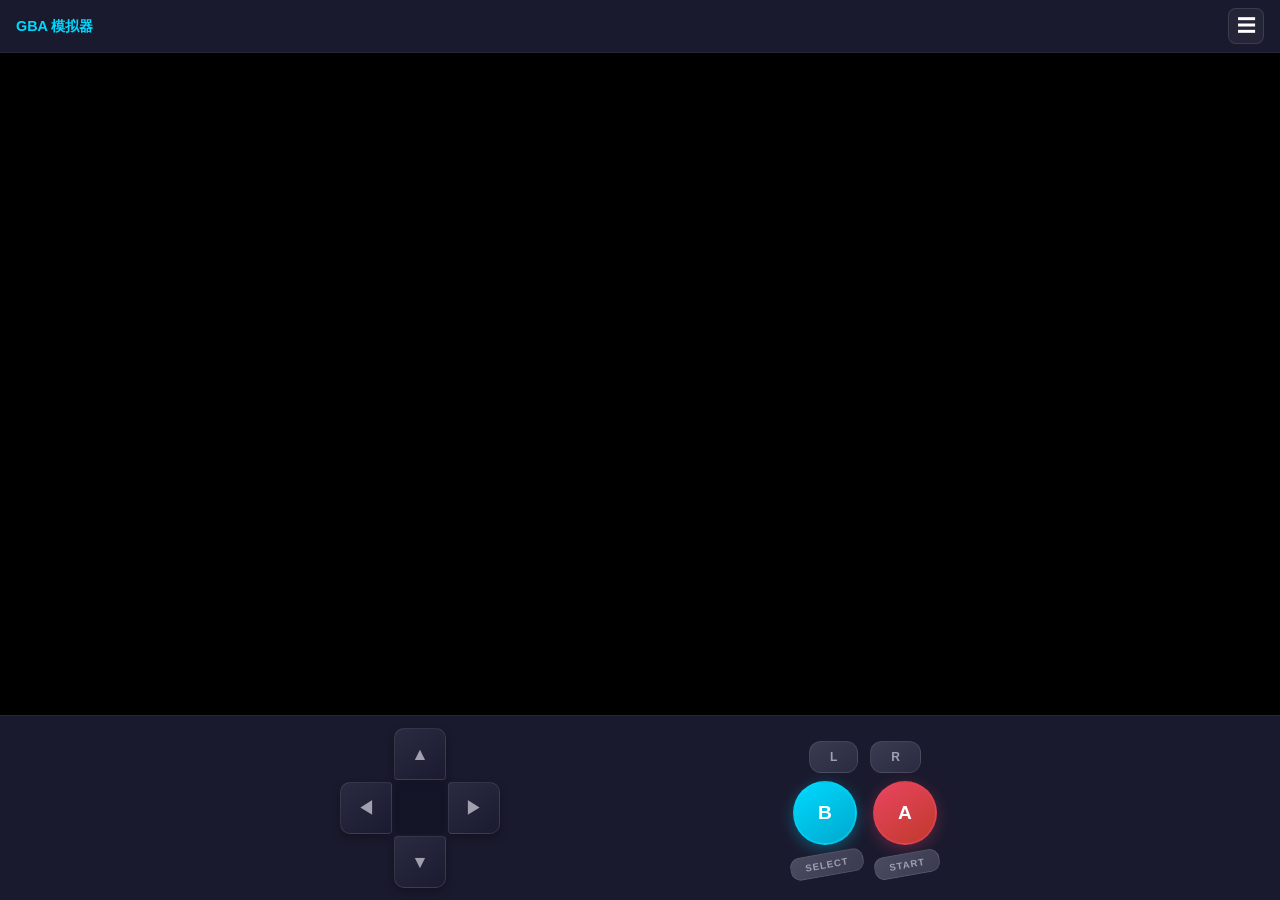
==== mobile.html @ 6353c6b6 "Switch to latest CDN to fix 502 error" ====
<!DOCTYPE html>
<html lang="zh-CN">
<head>
    <meta charset="UTF-8">
    <meta name="viewport" content="width=device-width, initial-scale=1.0, maximum-scale=1.0, user-scalable=no">
    <meta name="apple-mobile-web-app-capable" content="yes">
    <meta name="mobile-web-app-capable" content="yes">
    <meta name="theme-color" content="#0d0d1a">
    <title>GBA 模拟器 - 移动版</title>
    <style>
        * {
            margin: 0;
            padding: 0;
            box-sizing: border-box;
            -webkit-tap-highlight-color: transparent;
            touch-action: manipulation;
        }

        :root {
            --bg-primary: #0d0d1a;
            --bg-secondary: #1a1a2e;
            --accent-success: #00d9ff;
            --accent-danger: #e94560;
            --text-primary: #ffffff;
            --text-secondary: #a0a0b0;
        }

        html, body {
            width: 100%;
            height: 100%;
            overflow: hidden;
            background: var(--bg-primary);
            font-family: -apple-system, BlinkMacSystemFont, 'Segoe UI', Roboto, sans-serif;
        }

        .app-container {
            width: 100%;
            height: 100%;
            display: flex;
            flex-direction: column;
        }

        .status-bar {
            display: flex;
            justify-content: space-between;
            align-items: center;
            padding: 8px 16px;
            background: var(--bg-secondary);
            border-bottom: 1px solid rgba(255,255,255,0.05);
            flex-shrink: 0;
        }

        .status-bar .title {
            font-size: 0.9rem;
            font-weight: 600;
            color: var(--accent-success);
        }

        .menu-btn {
            width: 36px;
            height: 36px;
            background: rgba(255,255,255,0.05);
            border: 1px solid rgba(255,255,255,0.1);
            border-radius: 8px;
            color: var(--text-primary);
            font-size: 1.2rem;
            cursor: pointer;
            display: flex;
            align-items: center;
            justify-content: center;
        }

        .game-area {
            flex: 1;
            background: #000;
            position: relative;
            display: flex;
            align-items: center;
            justify-content: center;
            overflow: hidden;
        }

        #game {
            width: 100%;
            height: 100%;
        }

        .controls-area {
            background: var(--bg-secondary);
            padding: 12px 16px 20px;
            border-top: 1px solid rgba(255,255,255,0.05);
            flex-shrink: 0;
        }

        .controls-main {
            display: flex;
            justify-content: space-between;
            align-items: center;
            max-width: 600px;
            margin: 0 auto;
        }

        .dpad {
            position: relative;
            width: 140px;
            height: 140px;
        }

        .dpad-btn {
            position: absolute;
            background: linear-gradient(145deg, #2a2a40, #1a1a30);
            border: 1px solid rgba(255,255,255,0.1);
            color: var(--text-secondary);
            display: flex;
            align-items: center;
            justify-content: center;
            font-size: 1.1rem;
            cursor: pointer;
            user-select: none;
            box-shadow: 0 4px 8px rgba(0,0,0,0.3);
            transition: all 0.08s;
        }

        .dpad-btn:active, .dpad-btn.pressed {
            background: linear-gradient(145deg, #1a1a30, #2a2a40);
            transform: scale(0.95);
            box-shadow: inset 0 2px 4px rgba(0,0,0,0.4);
            color: var(--accent-success);
            border-color: var(--accent-success);
        }

        .dpad-up { top: 0; left: 46px; width: 48px; height: 44px; border-radius: 10px 10px 4px 4px; }
        .dpad-down { bottom: 0; left: 46px; width: 48px; height: 44px; border-radius: 4px 4px 10px 10px; }
        .dpad-left { top: 46px; left: 0; width: 44px; height: 48px; border-radius: 10px 4px 4px 10px; }
        .dpad-right { top: 46px; right: 0; width: 44px; height: 48px; border-radius: 4px 10px 10px 4px; }
        .dpad-center {
            position: absolute;
            top: 46px;
            left: 46px;
            width: 48px;
            height: 48px;
            background: rgba(20, 20, 40, 0.9);
            border-radius: 6px;
            pointer-events: none;
        }

        .action-area {
            display: flex;
            flex-direction: column;
            gap: 8px;
            align-items: center;
        }

        .shoulder-row { display: flex; gap: 12px; }

        .shoulder-btn {
            padding: 6px 20px;
            background: linear-gradient(145deg, #3a3a50, #2a2a40);
            border: 1px solid rgba(255,255,255,0.1);
            border-radius: 12px;
            color: var(--text-secondary);
            font-size: 0.75rem;
            font-weight: 600;
            min-height: 32px;
            cursor: pointer;
            transition: all 0.08s;
        }

        .shoulder-btn:active, .shoulder-btn.pressed {
            background: linear-gradient(145deg, #2a2a40, #3a3a50);
            transform: scale(0.95);
            color: var(--accent-success);
            border-color: var(--accent-success);
        }

        .main-actions { display: flex; gap: 16px; align-items: center; }

        .action-btn {
            width: 56px;
            height: 56px;
            border-radius: 50%;
            border: 2px solid;
            font-size: 1.2rem;
            font-weight: 700;
            color: #fff;
            display: flex;
            align-items: center;
            justify-content: center;
            cursor: pointer;
            transition: all 0.08s;
            user-select: none;
        }

        .action-btn:active, .action-btn.pressed { transform: scale(0.92); }

        .btn-a {
            background: linear-gradient(145deg, #e94560, #c0392b);
            border-color: rgba(233, 69, 96, 0.5);
            box-shadow: 0 4px 15px rgba(233, 69, 96, 0.3);
        }

        .btn-a:active, .btn-a.pressed {
            background: #e94560;
            box-shadow: 0 0 20px rgba(233, 69, 96, 0.6);
        }

        .btn-b {
            background: linear-gradient(145deg, #00d9ff, #00a8cc);
            border-color: rgba(0, 217, 255, 0.5);
            box-shadow: 0 4px 15px rgba(0, 217, 255, 0.3);
        }

        .btn-b:active, .btn-b.pressed {
            background: #00d9ff;
            box-shadow: 0 0 20px rgba(0, 217, 255, 0.6);
        }

        .system-row { display: flex; gap: 10px; }

        .system-btn {
            padding: 5px 14px;
            background: linear-gradient(145deg, #4a4a60, #3a3a50);
            border: 1px solid rgba(255,255,255,0.1);
            border-radius: 10px;
            color: var(--text-secondary);
            font-size: 0.6rem;
            font-weight: 600;
            letter-spacing: 1px;
            transform: rotate(-10deg);
            cursor: pointer;
            transition: all 0.08s;
        }

        .system-btn:active, .system-btn.pressed {
            background: linear-gradient(145deg, #3a3a50, #4a4a60);
            color: var(--accent-success);
            border-color: var(--accent-success);
        }

        .menu-modal {
            position: fixed;
            top: 0; left: 0;
            width: 100%; height: 100%;
            background: rgba(0,0,0,0.7);
            z-index: 200;
            display: flex;
            align-items: flex-end;
            justify-content: center;
            opacity: 0;
            pointer-events: none;
            transition: opacity 0.2s;
        }

        .menu-modal.active { opacity: 1; pointer-events: auto; }

        .menu-content {
            width: 100%;
            max-width: 400px;
            background: var(--bg-secondary);
            border-radius: 20px 20px 0 0;
            padding: 20px;
            transform: translateY(100%);
            transition: transform 0.3s cubic-bezier(0.4, 0, 0.2, 1);
        }

        .menu-modal.active .menu-content { transform: translateY(0); }

        .menu-title {
            font-size: 1.1rem;
            font-weight: 600;
            margin-bottom: 16px;
            text-align: center;
            color: var(--accent-success);
        }

        .menu-item {
            display: flex;
            align-items: center;
            gap: 12px;
            padding: 14px;
            background: rgba(255,255,255,0.03);
            border-radius: 12px;
            margin-bottom: 8px;
            border: 1px solid rgba(255,255,255,0.05);
            cursor: pointer;
        }

        .menu-item:active { background: rgba(255,255,255,0.08); }

        .menu-item-icon {
            width: 36px; height: 36px;
            border-radius: 10px;
            background: rgba(255,255,255,0.05);
            display: flex;
            align-items: center;
            justify-content: center;
            font-size: 1.1rem;
        }

        .menu-item-title { font-size: 0.95rem; font-weight: 500; }
        .menu-item-desc { font-size: 0.75rem; color: var(--text-secondary); margin-top: 2px; }

        .menu-close {
            width: 100%;
            padding: 14px;
            margin-top: 8px;
            background: rgba(255,255,255,0.05);
            border: 1px solid rgba(255,255,255,0.1);
            border-radius: 12px;
            color: var(--text-primary);
            font-size: 1rem;
            text-align: center;
            cursor: pointer;
        }

        .menu-close:active { background: rgba(255,255,255,0.1); }

        input[type="file"] { display: none; }

        @media (max-width: 374px) {
            .dpad { width: 120px; height: 120px; }
            .dpad-up, .dpad-down { left: 41px; width: 38px; height: 38px; }
            .dpad-left, .dpad-right { top: 41px; width: 38px; height: 38px; }
            .dpad-center { top: 41px; left: 41px; width: 38px; height: 38px; }
            .action-btn { width: 50px; height: 50px; }
        }

        @media (min-width: 431px) {
            .dpad { width: 160px; height: 160px; }
            .dpad-up, .dpad-down { left: 54px; width: 52px; height: 52px; }
            .dpad-left, .dpad-right { top: 54px; width: 52px; height: 52px; }
            .dpad-center { top: 54px; left: 54px; width: 52px; height: 52px; }
            .action-btn { width: 64px; height: 64px; }
        }

        @supports (padding-bottom: env(safe-area-inset-bottom)) {
            .controls-area { padding-bottom: calc(12px + env(safe-area-inset-bottom)); }
        }
    </style>
</head>
<body>
    <div class="app-container">
        <div class="status-bar">
            <span class="title">GBA 模拟器</span>
            <button class="menu-btn" id="menuBtn">&#9776;</button>
        </div>

        <div class="game-area">
            <div id="game"></div>
        </div>

        <div class="controls-area">
            <div class="controls-main">
                <div class="dpad">
                    <div class="dpad-btn dpad-up" data-key="UP">&#9650;</div>
                    <div class="dpad-btn dpad-down" data-key="DOWN">&#9660;</div>
                    <div class="dpad-btn dpad-left" data-key="LEFT">&#9664;</div>
                    <div class="dpad-btn dpad-right" data-key="RIGHT">&#9654;</div>
                    <div class="dpad-center"></div>
                </div>

                <div class="action-area">
                    <div class="shoulder-row">
                        <button class="shoulder-btn" data-key="L">L</button>
                        <button class="shoulder-btn" data-key="R">R</button>
                    </div>
                    <div class="main-actions">
                        <button class="action-btn btn-b" data-key="B">B</button>
                        <button class="action-btn btn-a" data-key="A">A</button>
                    </div>
                    <div class="system-row">
                        <button class="system-btn" data-key="SELECT">SELECT</button>
                        <button class="system-btn" data-key="START">START</button>
                    </div>
                </div>
            </div>
        </div>
    </div>

    <div class="menu-modal" id="menuModal">
        <div class="menu-content">
            <div class="menu-title">游戏菜单</div>
            <div class="menu-item" id="menuLoadRom">
                <div class="menu-item-icon">&#128194;</div>
                <div>
                    <div class="menu-item-title">加载 ROM</div>
                    <div class="menu-item-desc">选择 .gba 游戏文件</div>
                </div>
            </div>
            <div class="menu-item" id="menuFullscreen">
                <div class="menu-item-icon">&#9974;</div>
                <div>
                    <div class="menu-item-title">全屏模式</div>
                    <div class="menu-item-desc">切换全屏显示</div>
                </div>
            </div>
            <button class="menu-close" id="menuClose">关闭菜单</button>
        </div>
    </div>

    <input type="file" id="romInput" accept=".gba,.bin,.zip">

    <script>
        // 防止页面滚动和缩放
        document.addEventListener('gesturestart', e => e.preventDefault());
        document.addEventListener('gesturechange', e => e.preventDefault());
        document.addEventListener('gestureend', e => e.preventDefault());
        document.addEventListener('touchmove', e => e.preventDefault(), { passive: false });
        let lastTouchEnd = 0;
        document.addEventListener('touchend', e => {
            const now = Date.now();
            if (now - lastTouchEnd <= 300) e.preventDefault();
            lastTouchEnd = now;
        }, { passive: false });

        const $ = id => document.getElementById(id);
        const gameDiv = $('game');

        // 菜单
        $('menuBtn').addEventListener('click', () => $('menuModal').classList.add('active'));
        $('menuClose').addEventListener('click', () => $('menuModal').classList.remove('active'));
        $('menuModal').addEventListener('click', e => { if (e.target === $('menuModal')) $('menuModal').classList.remove('active'); });
        $('menuLoadRom').addEventListener('click', () => { $('menuModal').classList.remove('active'); $('romInput').click(); });
        $('menuFullscreen').addEventListener('click', () => {
            $('menuModal').classList.remove('active');
            if (!document.fullscreenElement) {
                document.documentElement.requestFullscreen?.() || document.body.requestFullscreen?.();
            } else {
                document.exitFullscreen?.();
            }
        });

        // ROM 文件选择
        $('romInput').addEventListener('change', function(e) {
            const file = e.target.files[0];
            if (!file) return;

            const reader = new FileReader();
            reader.onload = function(event) {
                const romData = new Uint8Array(event.target.result);
                startEmulator(romData, file.name);
            };
            reader.readAsArrayBuffer(file);
        });

        function startEmulator(romData, fileName) {
            // 清空游戏区域
            gameDiv.innerHTML = '';

            // 创建 Blob URL 用于 ROM
            const romBlob = new Blob([romData], { type: 'application/octet-stream' });
            const romUrl = URL.createObjectURL(romBlob);

            // 构建 iframe HTML 内容
            const iframeContent = `<!DOCTYPE html>
<html>
<head>
<meta charset="UTF-8">
<meta name="viewport" content="width=device-width, initial-scale=1.0, user-scalable=no">
<style>body{margin:0;background:#000;overflow:hidden;}</style>
</head>
<body>
<div id="game" style="width:100%;height:100vh;"></div>
<script>
window.EJS_player = "#game";
window.EJS_core = "gba";
window.EJS_gameUrl = "${romUrl}";
window.EJS_pathtodata = "https://cdn.emulatorjs.org/latest/data/";
window.EJS_startOnLoaded = true;
window.EJS_language = "zh-CN";
window.EJS_gameName = "${fileName.replace(/\.[^/.]+$/, '')}";
<\/script>
<script src="https://cdn.emulatorjs.org/latest/data/loader.js"><\/script>
</body>
</html>`;

            // 创建 Blob URL 用于 iframe 内容（避免 srcdoc 的跨域限制）
            const iframeBlob = new Blob([iframeContent], { type: 'text/html' });
            const iframeUrl = URL.createObjectURL(iframeBlob);

            // 创建 iframe
            const iframe = document.createElement('iframe');
            iframe.style.cssText = 'width:100%;height:100%;border:none;display:block;';
            iframe.src = iframeUrl;
            gameDiv.appendChild(iframe);
        }
    </script>
</body>
</html>
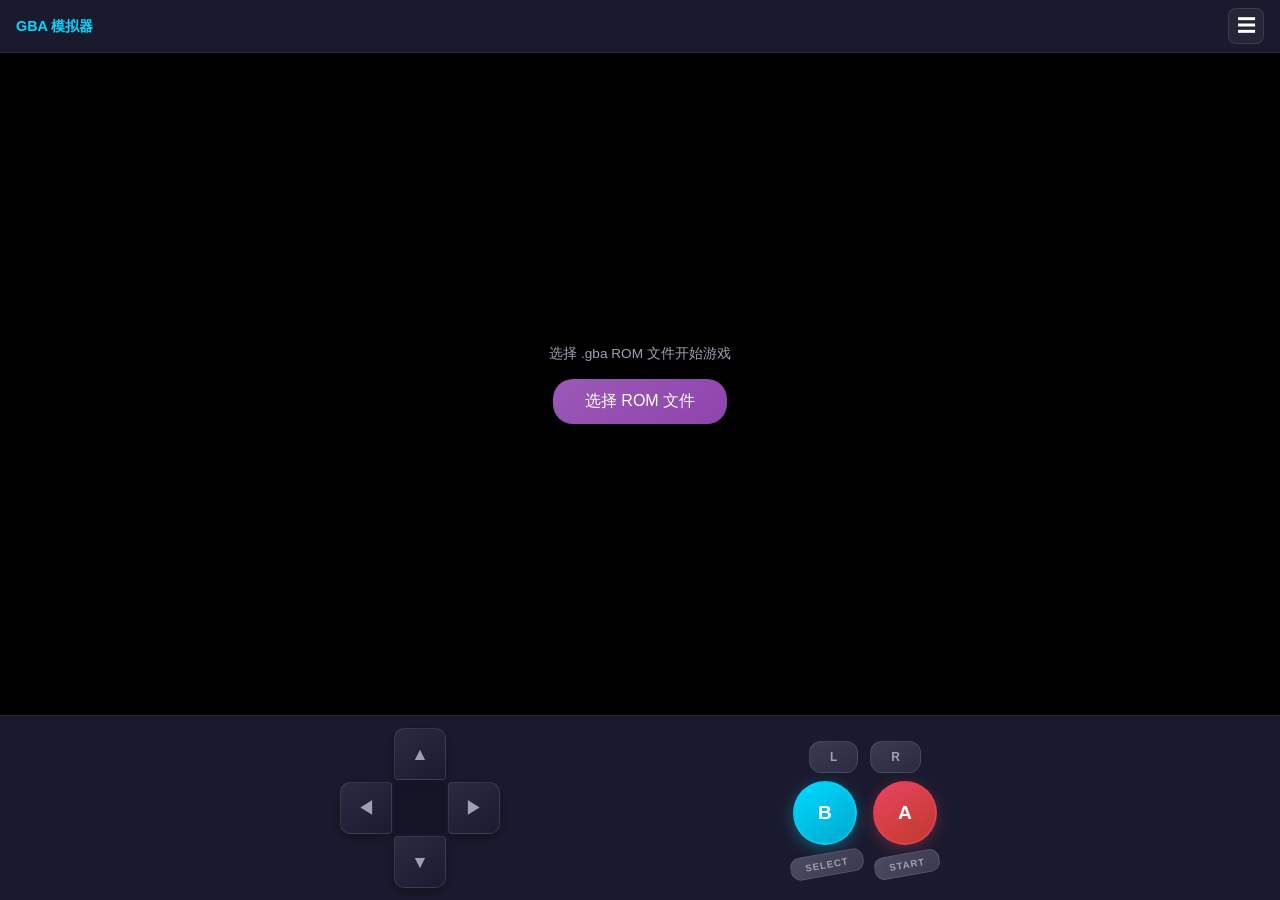
==== commit c0cf51f6: "Remove iframe, load EmulatorJS directly in page for better compatibility" ====
--- a/mobile.html
+++ b/mobile.html
@@ -317,6 +317,63 @@
 
         input[type="file"] { display: none; }
 
+        /* 初始加载界面 */
+        #start-screen {
+            position: absolute;
+            top: 0; left: 0;
+            width: 100%; height: 100%;
+            display: flex;
+            flex-direction: column;
+            align-items: center;
+            justify-content: center;
+            background: #000;
+            z-index: 50;
+        }
+
+        #start-screen p {
+            color: var(--text-secondary);
+            font-size: 0.85rem;
+            margin-bottom: 16px;
+        }
+
+        #start-screen .btn {
+            padding: 12px 32px;
+            background: linear-gradient(145deg, #9b59b6, #8e44ad);
+            border: none;
+            border-radius: 20px;
+            color: #fff;
+            font-size: 1rem;
+            cursor: pointer;
+        }
+
+        .loading-overlay {
+            position: absolute;
+            top: 0; left: 0;
+            width: 100%; height: 100%;
+            background: rgba(0,0,0,0.85);
+            display: flex;
+            flex-direction: column;
+            align-items: center;
+            justify-content: center;
+            z-index: 100;
+            color: var(--accent-success);
+            font-size: 1rem;
+            gap: 16px;
+        }
+
+        .loading-spinner {
+            width: 48px;
+            height: 48px;
+            border: 3px solid rgba(0,217,255,0.2);
+            border-top-color: var(--accent-success);
+            border-radius: 50%;
+            animation: spin 1s linear infinite;
+        }
+
+        @keyframes spin {
+            to { transform: rotate(360deg); }
+        }
+
         @media (max-width: 374px) {
             .dpad { width: 120px; height: 120px; }
             .dpad-up, .dpad-down { left: 41px; width: 38px; height: 38px; }
@@ -346,10 +403,16 @@
         </div>
 
         <div class="game-area">
-            <div id="game"></div>
+            <div id="game">
+                <div id="start-screen">
+                    <p>选择 .gba ROM 文件开始游戏</p>
+                    <input type="file" id="romInput" accept=".gba,.bin,.zip">
+                    <button class="btn" onclick="document.getElementById('romInput').click()">选择 ROM 文件</button>
+                </div>
+            </div>
         </div>
 
-        <div class="controls-area">
+        <div class="controls-area" id="controlsArea">
             <div class="controls-main">
                 <div class="dpad">
                     <div class="dpad-btn dpad-up" data-key="UP">&#9650;</div>
@@ -398,7 +461,7 @@
         </div>
     </div>
 
-    <input type="file" id="romInput" accept=".gba,.bin,.zip">
+    <input type="file" id="romInput2" accept=".gba,.bin,.zip">
 
     <script>
         // 防止页面滚动和缩放
@@ -415,12 +478,13 @@
 
         const $ = id => document.getElementById(id);
         const gameDiv = $('game');
+        const startScreen = $('start-screen');
 
         // 菜单
         $('menuBtn').addEventListener('click', () => $('menuModal').classList.add('active'));
         $('menuClose').addEventListener('click', () => $('menuModal').classList.remove('active'));
         $('menuModal').addEventListener('click', e => { if (e.target === $('menuModal')) $('menuModal').classList.remove('active'); });
-        $('menuLoadRom').addEventListener('click', () => { $('menuModal').classList.remove('active'); $('romInput').click(); });
+        $('menuLoadRom').addEventListener('click', () => { $('menuModal').classList.remove('active'); $('romInput2').click(); });
         $('menuFullscreen').addEventListener('click', () => {
             $('menuModal').classList.remove('active');
             if (!document.fullscreenElement) {
@@ -430,60 +494,52 @@
             }
         });
 
-        // ROM 文件选择
-        $('romInput').addEventListener('change', function(e) {
-            const file = e.target.files[0];
+        // ROM 文件选择（初始界面和菜单都可以触发）
+        function handleRomSelect(file) {
             if (!file) return;
+
+            // 显示加载提示
+            startScreen.innerHTML = '<div class="loading-overlay"><div class="loading-spinner"></div><div>正在加载模拟器核心...</div><div style="font-size:0.75rem;color:#888;">首次加载约需 10-20 秒</div></div>';
+            startScreen.style.display = 'flex';
 
             const reader = new FileReader();
             reader.onload = function(event) {
                 const romData = new Uint8Array(event.target.result);
-                startEmulator(romData, file.name);
+                const romBlob = new Blob([romData], { type: 'application/octet-stream' });
+                const romUrl = URL.createObjectURL(romBlob);
+
+                // 设置 EmulatorJS 配置
+                window.EJS_player = '#game';
+                window.EJS_core = 'gba';
+                window.EJS_gameUrl = romUrl;
+                window.EJS_pathtodata = 'https://cdn.emulatorjs.org/latest/data/';
+                window.EJS_startOnLoaded = true;
+                window.EJS_language = 'en-US';
+                window.EJS_gameName = file.name.replace(/\.[^/.]+$/, '');
+
+                // 动态加载 EmulatorJS loader
+                const script = document.createElement('script');
+                script.src = 'https://cdn.emulatorjs.org/latest/data/loader.js';
+                script.onload = function() {
+                    startScreen.style.display = 'none';
+                };
+                script.onerror = function() {
+                    startScreen.innerHTML = '<div class="loading-overlay"><div style="color:#e94560;">加载失败，请刷新页面重试</div></div>';
+                };
+                document.head.appendChild(script);
             };
             reader.readAsArrayBuffer(file);
+        }
+
+        // 初始界面的文件选择
+        $('romInput').addEventListener('change', function(e) {
+            handleRomSelect(e.target.files[0]);
         });
 
-        function startEmulator(romData, fileName) {
-            // 清空游戏区域
-            gameDiv.innerHTML = '';
-
-            // 创建 Blob URL 用于 ROM
-            const romBlob = new Blob([romData], { type: 'application/octet-stream' });
-            const romUrl = URL.createObjectURL(romBlob);
-
-            // 构建 iframe HTML 内容
-            const iframeContent = `<!DOCTYPE html>
-<html>
-<head>
-<meta charset="UTF-8">
-<meta name="viewport" content="width=device-width, initial-scale=1.0, user-scalable=no">
-<style>body{margin:0;background:#000;overflow:hidden;}</style>
-</head>
-<body>
-<div id="game" style="width:100%;height:100vh;"></div>
-<script>
-window.EJS_player = "#game";
-window.EJS_core = "gba";
-window.EJS_gameUrl = "${romUrl}";
-window.EJS_pathtodata = "https://cdn.emulatorjs.org/latest/data/";
-window.EJS_startOnLoaded = true;
-window.EJS_language = "zh-CN";
-window.EJS_gameName = "${fileName.replace(/\.[^/.]+$/, '')}";
-<\/script>
-<script src="https://cdn.emulatorjs.org/latest/data/loader.js"><\/script>
-</body>
-</html>`;
-
-            // 创建 Blob URL 用于 iframe 内容（避免 srcdoc 的跨域限制）
-            const iframeBlob = new Blob([iframeContent], { type: 'text/html' });
-            const iframeUrl = URL.createObjectURL(iframeBlob);
-
-            // 创建 iframe
-            const iframe = document.createElement('iframe');
-            iframe.style.cssText = 'width:100%;height:100%;border:none;display:block;';
-            iframe.src = iframeUrl;
-            gameDiv.appendChild(iframe);
-        }
+        // 菜单中的文件选择
+        $('romInput2').addEventListener('change', function(e) {
+            handleRomSelect(e.target.files[0]);
+        });
     </script>
 </body>
 </html>
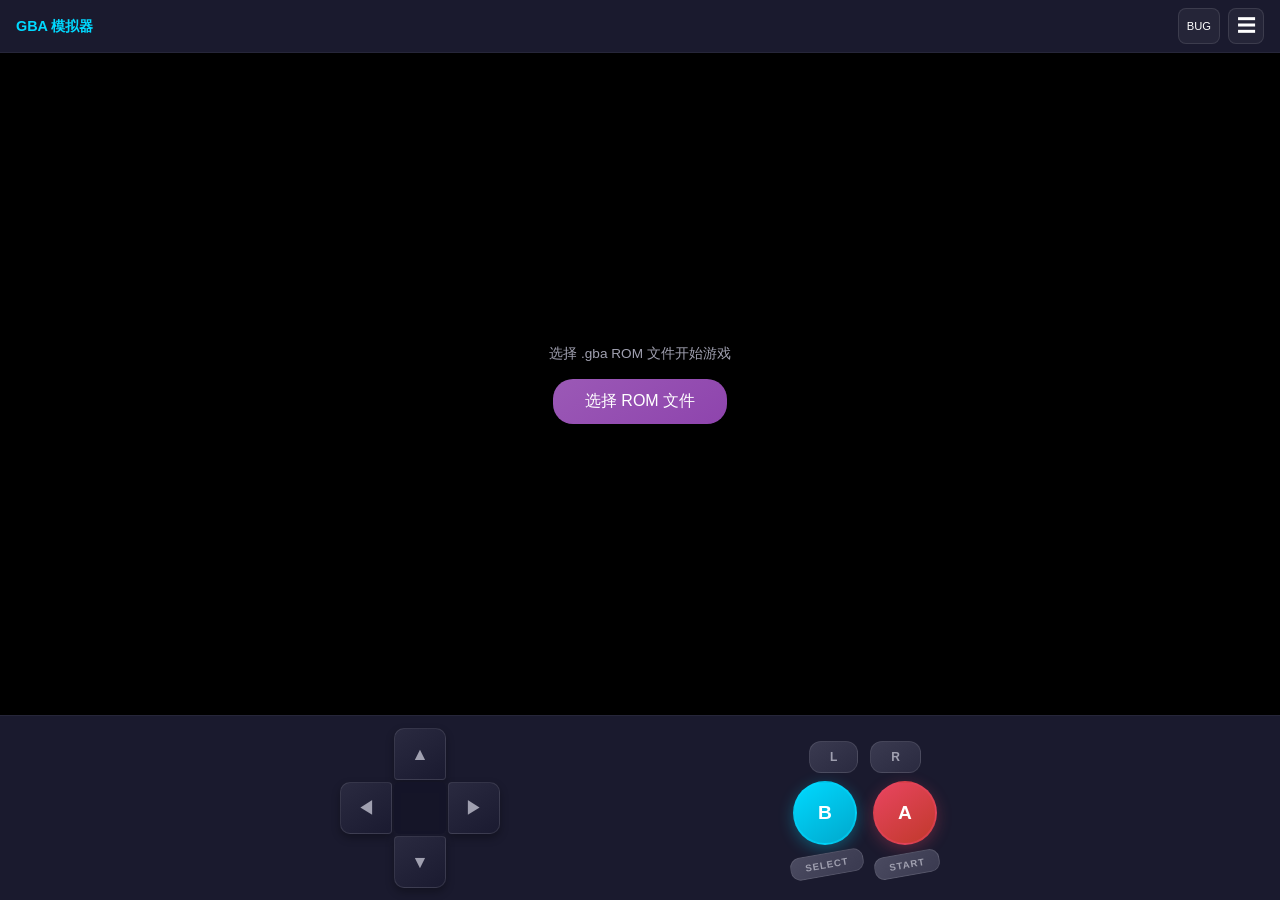
==== commit a48377ee: "Fix mobile black screen: disable auto-start, add debug panel, fix canvas size" ====
--- a/mobile.html
+++ b/mobile.html
@@ -74,15 +74,23 @@
             flex: 1;
             background: #000;
             position: relative;
-            display: flex;
-            align-items: center;
-            justify-content: center;
             overflow: hidden;
+            /* 关键修复：确保有明确的最小高度 */
+            min-height: 200px;
         }
 
         #game {
             width: 100%;
             height: 100%;
+            position: absolute;
+            top: 0;
+            left: 0;
+        }
+
+        /* 关键修复：强制 EmulatorJS Canvas 正确尺寸 */
+        #game canvas {
+            width: 100% !important;
+            height: 100% !important;
         }
 
         .controls-area {
@@ -374,6 +382,34 @@
             to { transform: rotate(360deg); }
         }
 
+        /* 调试信息面板 */
+        #debug-panel {
+            position: fixed;
+            top: 0; right: 0;
+            width: 100%;
+            max-height: 40vh;
+            overflow-y: auto;
+            background: rgba(0,0,0,0.9);
+            color: #0f0;
+            font-family: monospace;
+            font-size: 11px;
+            padding: 8px;
+            z-index: 9999;
+            display: none;
+            border-bottom: 2px solid #0f0;
+            word-break: break-all;
+        }
+
+        #debug-panel .debug-title {
+            color: #ff0;
+            font-weight: bold;
+            margin-bottom: 4px;
+        }
+
+        #debug-panel .debug-error { color: #f00; }
+        #debug-panel .debug-warn { color: #ff0; }
+        #debug-panel .debug-info { color: #0ff; }
+
         @media (max-width: 374px) {
             .dpad { width: 120px; height: 120px; }
             .dpad-up, .dpad-down { left: 41px; width: 38px; height: 38px; }
@@ -396,10 +432,19 @@
     </style>
 </head>
 <body>
+    <!-- 调试面板 -->
+    <div id="debug-panel">
+        <div class="debug-title">[Debug Log]</div>
+        <div id="debug-content"></div>
+    </div>
+
     <div class="app-container">
         <div class="status-bar">
             <span class="title">GBA 模拟器</span>
-            <button class="menu-btn" id="menuBtn">&#9776;</button>
+            <div style="display:flex;gap:8px;">
+                <button class="menu-btn" id="debugBtn" style="font-size:0.7rem;width:auto;padding:0 8px;">BUG</button>
+                <button class="menu-btn" id="menuBtn">&#9776;</button>
+            </div>
         </div>
 
         <div class="game-area">
@@ -464,71 +509,197 @@
     <input type="file" id="romInput2" accept=".gba,.bin,.zip">
 
     <script>
-        // 防止页面滚动和缩放
-        document.addEventListener('gesturestart', e => e.preventDefault());
-        document.addEventListener('gesturechange', e => e.preventDefault());
-        document.addEventListener('gestureend', e => e.preventDefault());
-        document.addEventListener('touchmove', e => e.preventDefault(), { passive: false });
-        let lastTouchEnd = 0;
-        document.addEventListener('touchend', e => {
-            const now = Date.now();
+        // ===== 调试日志系统 =====
+        const debugPanel = document.getElementById('debug-panel');
+        const debugContent = document.getElementById('debug-content');
+        let debugVisible = false;
+
+        function debugLog(msg, type) {
+            type = type || 'info';
+            const line = document.createElement('div');
+            line.className = 'debug-' + type;
+            const time = new Date().toLocaleTimeString();
+            line.textContent = '[' + time + '] ' + msg;
+            debugContent.appendChild(line);
+            debugContent.scrollTop = debugContent.scrollHeight;
+            // 同时输出到控制台
+            if (type === 'error') console.error(msg);
+            else if (type === 'warn') console.warn(msg);
+            else console.log(msg);
+        }
+
+        document.getElementById('debugBtn').addEventListener('click', function() {
+            debugVisible = !debugVisible;
+            debugPanel.style.display = debugVisible ? 'block' : 'none';
+        });
+
+        // ===== 环境检测 =====
+        debugLog('UserAgent: ' + navigator.userAgent.substring(0, 100));
+        debugLog('Screen: ' + screen.width + 'x' + screen.height);
+        debugLog('DevicePixelRatio: ' + window.devicePixelRatio);
+
+        // 检测 WebGL 支持
+        (function() {
+            try {
+                const c = document.createElement('canvas');
+                const gl = c.getContext('webgl2') || c.getContext('webgl');
+                if (gl) {
+                    debugLog('WebGL: OK (' + (gl instanceof WebGL2RenderingContext ? '2.0' : '1.0') + ')', 'info');
+                } else {
+                    debugLog('WebGL: NOT SUPPORTED!', 'error');
+                }
+            } catch(e) {
+                debugLog('WebGL test error: ' + e.message, 'error');
+            }
+        })();
+
+        // 检测 SharedArrayBuffer
+        debugLog('SharedArrayBuffer: ' + (typeof SharedArrayBuffer !== 'undefined' ? 'OK' : 'NOT AVAILABLE'), typeof SharedArrayBuffer !== 'undefined' ? 'info' : 'warn');
+
+        // 检测 WebAssembly
+        debugLog('WebAssembly: ' + (typeof WebAssembly !== 'undefined' ? 'OK' : 'NOT SUPPORTED'), typeof WebAssembly !== 'undefined' ? 'info' : 'error');
+
+        // ===== 防止页面滚动和缩放 =====
+        document.addEventListener('gesturestart', function(e) { e.preventDefault(); });
+        document.addEventListener('gesturechange', function(e) { e.preventDefault(); });
+        document.addEventListener('gestureend', function(e) { e.preventDefault(); });
+        document.addEventListener('touchmove', function(e) { e.preventDefault(); }, { passive: false });
+        var lastTouchEnd = 0;
+        document.addEventListener('touchend', function(e) {
+            var now = Date.now();
             if (now - lastTouchEnd <= 300) e.preventDefault();
             lastTouchEnd = now;
         }, { passive: false });
 
-        const $ = id => document.getElementById(id);
-        const gameDiv = $('game');
-        const startScreen = $('start-screen');
-
-        // 菜单
-        $('menuBtn').addEventListener('click', () => $('menuModal').classList.add('active'));
-        $('menuClose').addEventListener('click', () => $('menuModal').classList.remove('active'));
-        $('menuModal').addEventListener('click', e => { if (e.target === $('menuModal')) $('menuModal').classList.remove('active'); });
-        $('menuLoadRom').addEventListener('click', () => { $('menuModal').classList.remove('active'); $('romInput2').click(); });
-        $('menuFullscreen').addEventListener('click', () => {
+        var $ = function(id) { return document.getElementById(id); };
+        var gameDiv = $('game');
+        var startScreen = $('start-screen');
+
+        // ===== 菜单 =====
+        $('menuBtn').addEventListener('click', function() { $('menuModal').classList.add('active'); });
+        $('menuClose').addEventListener('click', function() { $('menuModal').classList.remove('active'); });
+        $('menuModal').addEventListener('click', function(e) { if (e.target === $('menuModal')) $('menuModal').classList.remove('active'); });
+        $('menuLoadRom').addEventListener('click', function() { $('menuModal').classList.remove('active'); $('romInput2').click(); });
+        $('menuFullscreen').addEventListener('click', function() {
             $('menuModal').classList.remove('active');
             if (!document.fullscreenElement) {
-                document.documentElement.requestFullscreen?.() || document.body.requestFullscreen?.();
+                document.documentElement.requestFullscreen && document.documentElement.requestFullscreen();
             } else {
-                document.exitFullscreen?.();
+                document.exitFullscreen && document.exitFullscreen();
             }
         });
 
-        // ROM 文件选择（初始界面和菜单都可以触发）
+        // ===== CDN 备用列表 =====
+        var CDN_LIST = [
+            { name: 'official', data: 'https://cdn.emulatorjs.org/stable/data/', loader: 'https://cdn.emulatorjs.org/stable/data/loader.js' },
+            { name: 'jsdelivr', data: 'https://cdn.jsdelivr.net/gh/EmulatorJS/EmulatorJS@stable/data/', loader: 'https://cdn.jsdelivr.net/gh/EmulatorJS/EmulatorJS@stable/data/loader.js' },
+            { name: 'fastly', data: 'https://fastly.jsdelivr.net/gh/EmulatorJS/EmulatorJS@stable/data/', loader: 'https://fastly.jsdelivr.net/gh/EmulatorJS/EmulatorJS@stable/data/loader.js' },
+            { name: 'gcore', data: 'https://gcore.jsdelivr.net/gh/EmulatorJS/EmulatorJS@stable/data/', loader: 'https://gcore.jsdelivr.net/gh/EmulatorJS/EmulatorJS@stable/data/loader.js' }
+        ];
+
+        // ===== ROM 文件选择 =====
         function handleRomSelect(file) {
             if (!file) return;
+            debugLog('ROM selected: ' + file.name + ' (' + (file.size / 1024 / 1024).toFixed(1) + ' MB)');
 
             // 显示加载提示
             startScreen.innerHTML = '<div class="loading-overlay"><div class="loading-spinner"></div><div>正在加载模拟器核心...</div><div style="font-size:0.75rem;color:#888;">首次加载约需 10-20 秒</div></div>';
             startScreen.style.display = 'flex';
 
-            const reader = new FileReader();
+            var reader = new FileReader();
             reader.onload = function(event) {
-                const romData = new Uint8Array(event.target.result);
-                const romBlob = new Blob([romData], { type: 'application/octet-stream' });
-                const romUrl = URL.createObjectURL(romBlob);
-
-                // 设置 EmulatorJS 配置
+                var romData = new Uint8Array(event.target.result);
+                debugLog('ROM read into memory: ' + romData.length + ' bytes');
+
+                var romBlob = new Blob([romData], { type: 'application/octet-stream' });
+                var romUrl = URL.createObjectURL(romBlob);
+                debugLog('Blob URL created: ' + romUrl.substring(0, 50) + '...');
+
+                // 关键配置：不自动启动，让用户手动点击 Start
                 window.EJS_player = '#game';
                 window.EJS_core = 'gba';
                 window.EJS_gameUrl = romUrl;
-                window.EJS_pathtodata = 'https://cdn.emulatorjs.org/latest/data/';
-                window.EJS_startOnLoaded = true;
+                window.EJS_startOnLoaded = false; // 关键！移动端需要用户手势启动
                 window.EJS_language = 'en-US';
                 window.EJS_gameName = file.name.replace(/\.[^/.]+$/, '');
-
-                // 动态加载 EmulatorJS loader
-                const script = document.createElement('script');
-                script.src = 'https://cdn.emulatorjs.org/latest/data/loader.js';
-                script.onload = function() {
-                    startScreen.style.display = 'none';
-                };
-                script.onerror = function() {
-                    startScreen.innerHTML = '<div class="loading-overlay"><div style="color:#e94560;">加载失败，请刷新页面重试</div></div>';
-                };
-                document.head.appendChild(script);
+                window.EJS_threads = false; // 关键！避免 SharedArrayBuffer 问题
+
+                debugLog('EJS config set. startOnLoaded=false, threads=false');
+
+                // 尝试加载 CDN
+                var cdnIndex = 0;
+                function tryLoadCDN() {
+                    if (cdnIndex >= CDN_LIST.length) {
+                        debugLog('All CDN sources failed!', 'error');
+                        startScreen.innerHTML = '<div class="loading-overlay"><div style="color:#e94560;">所有 CDN 加载失败</div><div style="font-size:0.75rem;color:#888;">请检查网络后刷新重试</div><div style="font-size:0.65rem;color:#666;margin-top:8px;">点击右上角 BUG 查看日志</div></div>';
+                        return;
+                    }
+                    var cdn = CDN_LIST[cdnIndex];
+                    debugLog('Trying CDN [' + cdn.name + ']: ' + cdn.loader);
+                    window.EJS_pathtodata = cdn.data;
+
+                    var script = document.createElement('script');
+                    script.src = cdn.loader;
+                    script.onload = function() {
+                        debugLog('CDN [' + cdn.name + '] loader loaded OK!', 'info');
+                        script.loaded = true;
+                        // 不隐藏 startScreen，让 EmulatorJS 的 Start 按钮显示
+                        startScreen.style.display = 'none';
+
+                        // 监听游戏启动后的状态
+                        setTimeout(function() {
+                            checkGameStatus();
+                        }, 3000);
+                        setTimeout(function() {
+                            checkGameStatus();
+                        }, 10000);
+                        setTimeout(function() {
+                            checkGameStatus();
+                        }, 20000);
+                    };
+                    script.onerror = function() {
+                        debugLog('CDN [' + cdn.name + '] failed, trying next...', 'warn');
+                        cdnIndex++;
+                        tryLoadCDN();
+                    };
+                    // 超时处理
+                    setTimeout(function() {
+                        if (!script.loaded) {
+                            debugLog('CDN [' + cdn.name + '] timeout (15s)', 'warn');
+                            script.onerror();
+                        }
+                    }, 15000);
+                    document.head.appendChild(script);
+                }
+                tryLoadCDN();
+            };
+            reader.onerror = function() {
+                debugLog('FileReader error!', 'error');
+                startScreen.innerHTML = '<div class="loading-overlay"><div style="color:#e94560;">读取文件失败</div></div>';
             };
             reader.readAsArrayBuffer(file);
+        }
+
+        // 检查游戏状态
+        function checkGameStatus() {
+            var canvas = gameDiv.querySelector('canvas');
+            if (canvas) {
+                debugLog('Canvas found: ' + canvas.width + 'x' + canvas.height + ' (CSS: ' + canvas.clientWidth + 'x' + canvas.clientHeight + ')');
+                if (canvas.width > 0 && canvas.height > 0) {
+                    debugLog('Game appears to be running!', 'info');
+                } else {
+                    debugLog('Canvas has zero dimensions - game may not have started', 'warn');
+                }
+            } else {
+                debugLog('No canvas found in #game yet', 'warn');
+            }
+
+            // 检查 EmulatorJS 状态
+            if (window.EJS_emulator) {
+                debugLog('EJS_emulator exists');
+            } else {
+                debugLog('EJS_emulator not found yet', 'warn');
+            }
         }
 
         // 初始界面的文件选择
@@ -540,6 +711,14 @@
         $('romInput2').addEventListener('change', function(e) {
             handleRomSelect(e.target.files[0]);
         });
+
+        // 拦截全局错误
+        window.addEventListener('error', function(e) {
+            debugLog('Global error: ' + (e.message || e) + ' at ' + (e.filename || ''), 'error');
+        });
+        window.addEventListener('unhandledrejection', function(e) {
+            debugLog('Unhandled promise: ' + (e.reason || ''), 'error');
+        });
     </script>
 </body>
 </html>
